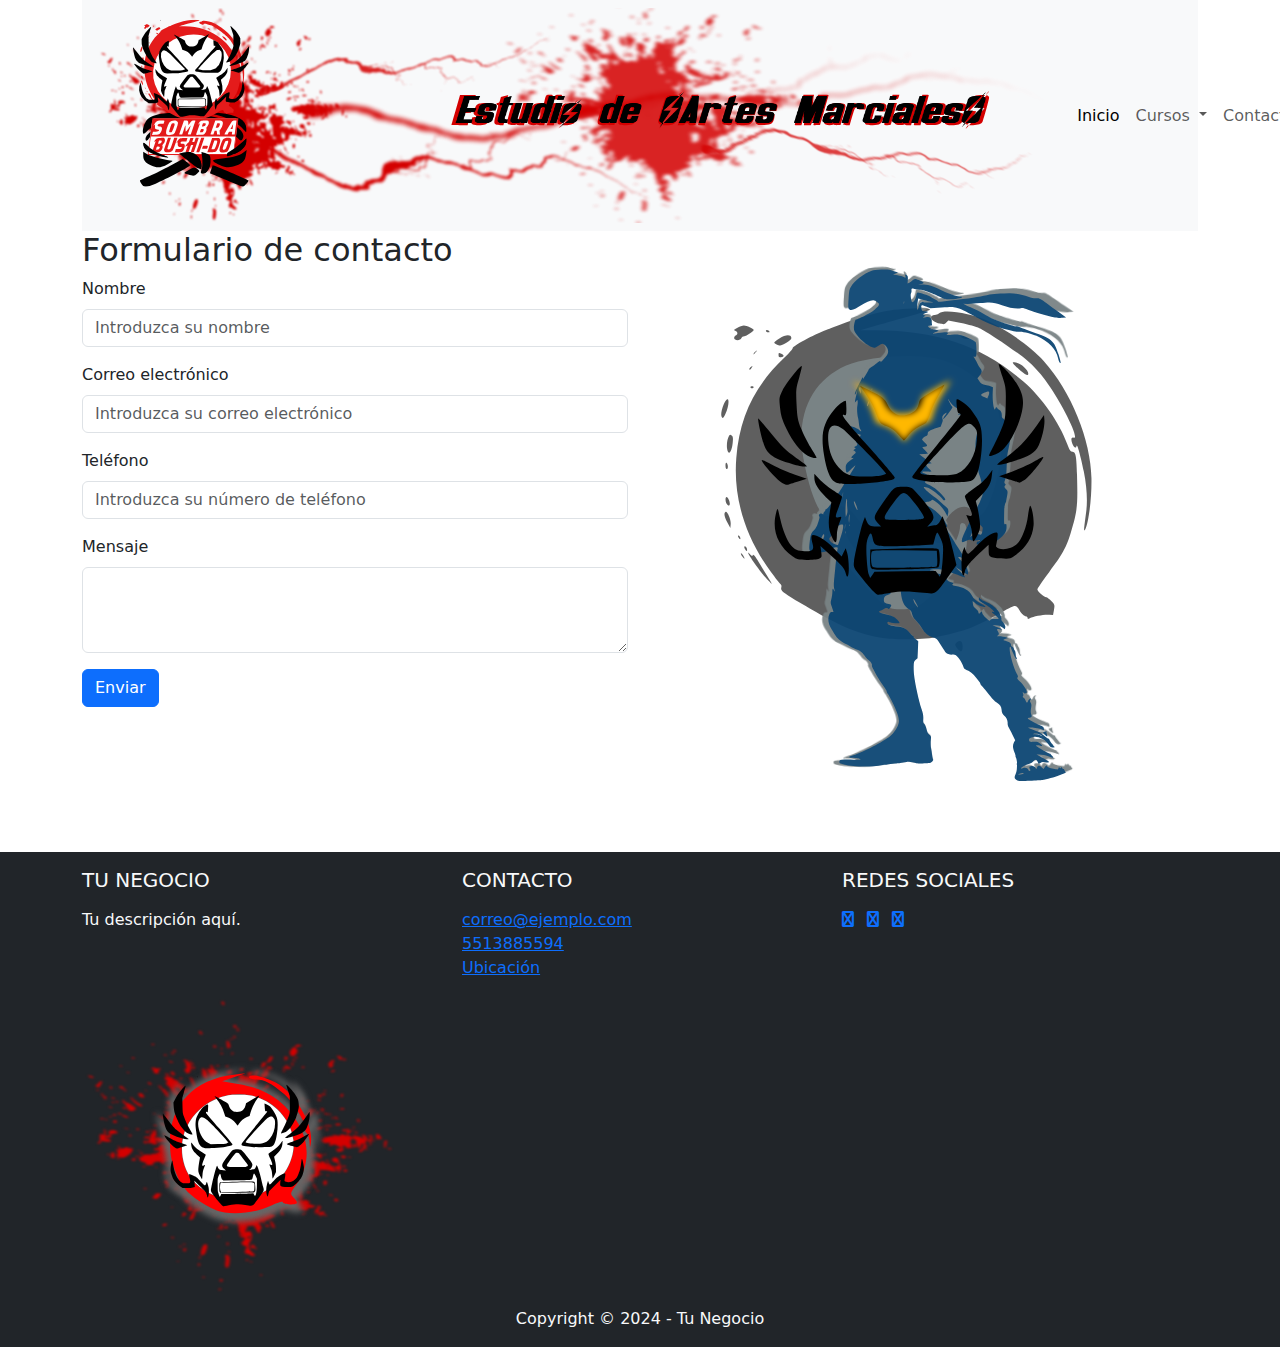
==== transformacion fisica y artes marciales/contacto.html @ 699f3b5a "Update contacto.html" ====
<!DOCTYPE html>
<html lang="es">

<head>
    <meta charset="UTF-8">
    <meta name="viewport" content="width=device-width, initial-scale=1.0">
    <title>Formulario de contacto</title>
    <script>ADS.init();
    </script>
    <link rel="stylesheet" href="https://cdnjs.cloudflare.com/ajax/libs/font-awesome/6.2.0/css/all.min.css">
    <link rel="stylesheet" href="https://cdn.jsdelivr.net/npm/bootstrap@5.2.0/dist/css/bootstrap.min.css">
</head>

<body>
    <header>
        <div class="container">
            <nav class="navbar navbar-expand-lg navbar-light bg-light">
                <a class="navbar-brand" href="#">

                </a>

                <img src="./img/BUSHIDO.svg" alt="Tu Negocio">
                </a>
                <button class="navbar-toggler" type="button" data-bs-toggle="collapse"
                    data-bs-target="#navbarSupportedContent" aria-controls="navbarSupportedContent"
                    aria-expanded="false" aria-label="Toggle navigation">
                    <span class="navbar-toggler-icon"></span>
                </button>
                <div class="collapse navbar-collapse" id="navbarSupportedContent">
                    <ul class="navbar-nav ms-auto">
                        <li class="nav-item">

                            <a class="nav-link active" aria-current="page" href="index.html">Inicio</a>
                        </li>
                        <li class="nav-item dropdown">
                            <a class="nav-link dropdown-toggle" href="#" id="navbarDropdown" role="button"
                                data-bs-toggle="dropdown" aria-expanded="false">
                                Cursos
                            </a>

                            <ul class="dropdown-menu" aria-labelledby="navbarDropdown">
                                <li><a class="dropdown-item" href="cursos artes marciales.html"> cursos Artes Marciales</a></li>
                                <li><a class="dropdown-item" href="entrenador personal.html">Entrenador Personal</a>
                                </li>
                                <li><a class="dropdown-item" href="suplementacion.html">Suplementación</a></li>
                                <li><a class="dropdown-item" href="nutricion.html">Nutrición</a></li>
                                <li><a class="dropdown-item" href="#"></a></li>
                            </ul>
                        </li>
                        <li class="nav-item">
                            <a class="nav-link" href="contacto.html">Contacto</a>
                        </li>
                    </ul>
                </div>
        </div>
        </nav>
    </header>
    <div class="container">
        <div class="row">
            <div class="col-md-6">
                <h2>Formulario de contacto</h2>
                <form action="#">
                    <div class="mb-3">
                        <label for="nombre" class="form-label">Nombre</label>
                        <input type="text" class="form-control" id="nombre" placeholder="Introduzca su nombre">
                    </div>
                    <div class="mb-3">
                        <label for="correo" class="form-label">Correo electrónico</label>
                        <input type="email" class="form-control" id="correo"
                            placeholder="Introduzca su correo electrónico">
                    </div>
                    <div class="mb-3">
                        <label for="telefono" class="form-label">Teléfono</label>
                        <input type="tel" class="form-control" id="telefono"
                            placeholder="Introduzca su número de teléfono">
                    </div>
                    <div class="mb-3">
                        <label for="mensaje" class="form-label">Mensaje</label>
                        <textarea class="form-control" id="mensaje" rows="3"></textarea>
                    </div>
                    <button type="submit" class="btn btn-primary">Enviar</button>
                </form>
            </div>
            <div class="col-md-6 text-center">
                <img src="./img/guerrero contacto.svg" alt="Logotipo guerrero" class="img-fluid">
            </div>
        </div>
    </div>
    <footer class="bg-dark text-light py-3 mt-5">
        <div class="container">
            <div class="row">
                <div class="col-md-4">
                    <h5 class="text-uppercase mb-3">Tu Negocio</h5>
                    <p>Tu descripción aquí.</p>
                </div>
                <div class="col-md-4">
                    <h5 class="text-uppercase mb-3">Contacto</h5>
                    <ul class="list-unstyled">
                        <li><a href="#">correo@ejemplo.com</a></li>
                        <li><a href="#">5513885594</a></li>
                        <li><a href="#">Ubicación</a></li>
                    </ul>
                </div>
                <div class="col-md-4">
                    <h5 class="text-uppercase mb-3">Redes Sociales</h5>
                    <ul class="list-inline">
                        <li class="list-inline-item"><a href="#"><i class="fa fa-facebook"></i></a></li>
                        <li class="list-inline-item"><a href="#"><i class="fa fa-twitter"></i></a></li>
                        <li class="list-inline-item"><a href="#"><i class="fa fa-instagram"></i></a></li>
                    </ul>
                </div>
            </div>
            <div class="logo-footer">
                <img src="./img/BUSHIDO 23.svg" alt=" artes marciales">
            </div>
            <div class="row">
                <div class="col-md-12 text-center">
                    <p class="mb-0">Copyright &copy; 2024 - Tu Negocio</p>
                </div>
            </div>
        </div>
    </footer>

    <script src="https://cdn.jsdelivr.net/npm/bootstrap@5.2.0/dist/js/bootstrap.bundle.min.js"></script>
    <script src="script.js"></script>
</body>

</html>
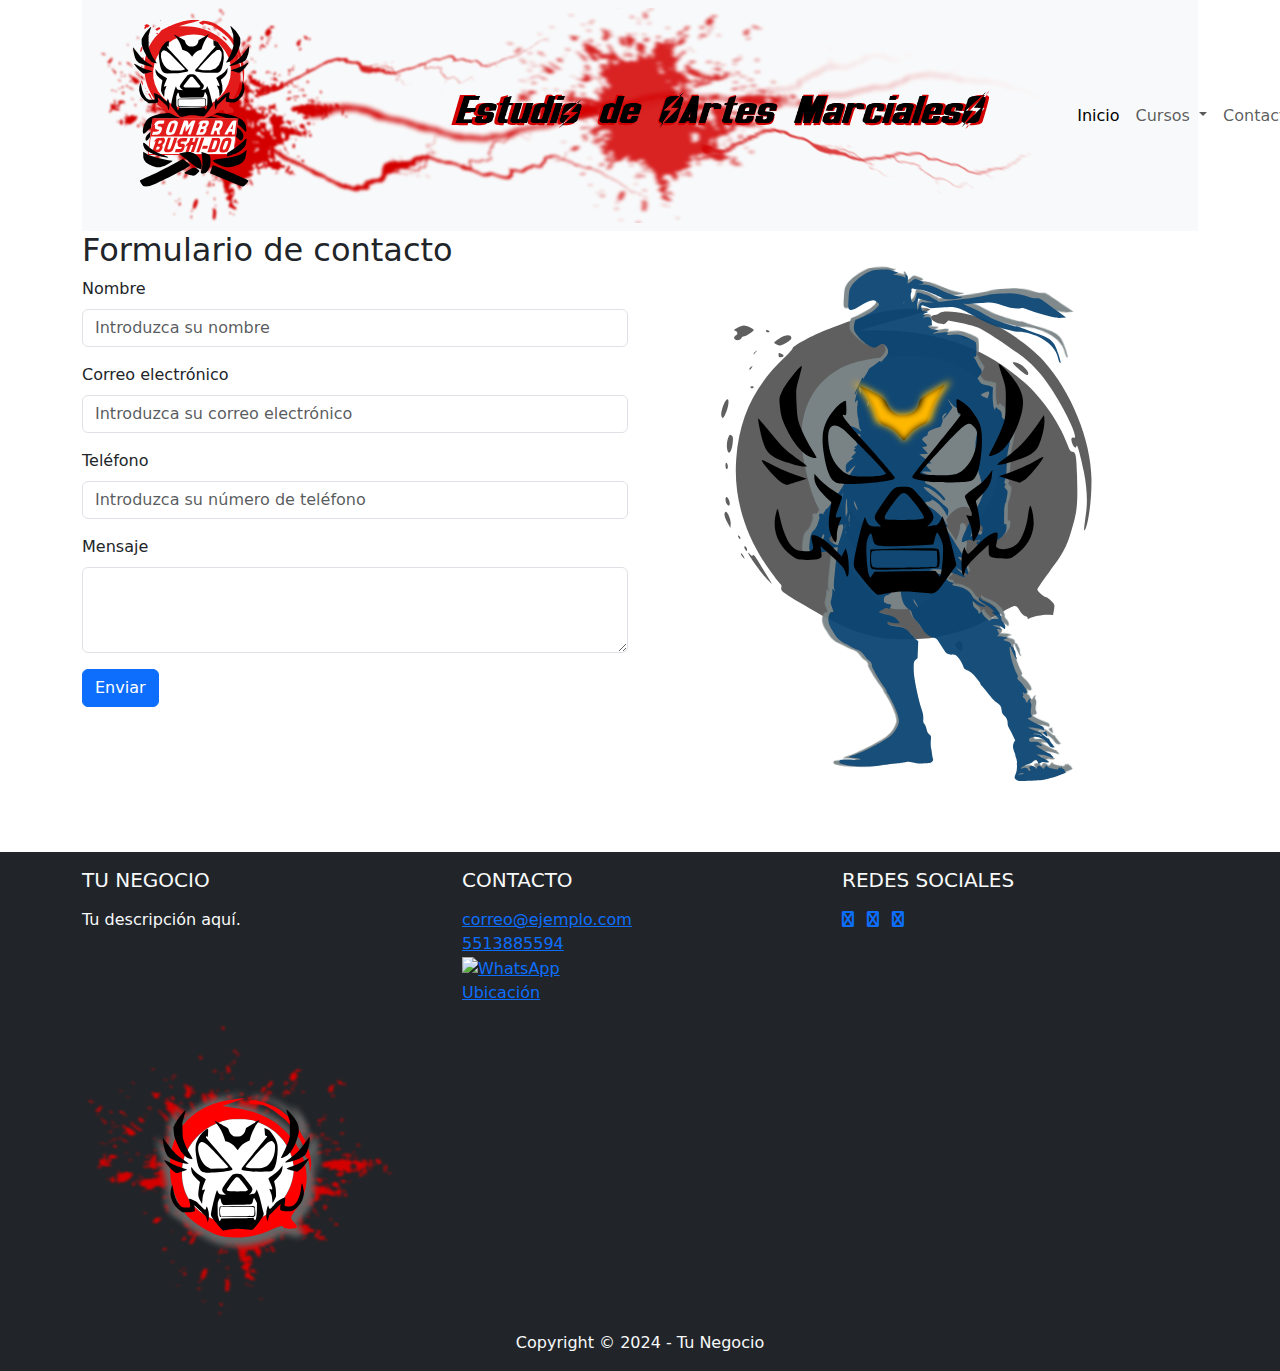
==== commit 6eebb581: "Update contacto.html" ====
--- a/transformacion fisica y artes marciales/contacto.html
+++ b/transformacion fisica y artes marciales/contacto.html
@@ -98,6 +98,7 @@
                     <ul class="list-unstyled">
                         <li><a href="#">correo@ejemplo.com</a></li>
                         <li><a href="#">5513885594</a></li>
+                        <a href="https://api.whatsapp.com/send?phone=5513885594&text=Hola!%20Me%20gustaría%20contactarte%20por%20WhatsApp."><img src="./img/logo whatsap.svg" alt="WhatsApp" width="24" height="24"></a>
                         <li><a href="#">Ubicación</a></li>
                     </ul>
                 </div>
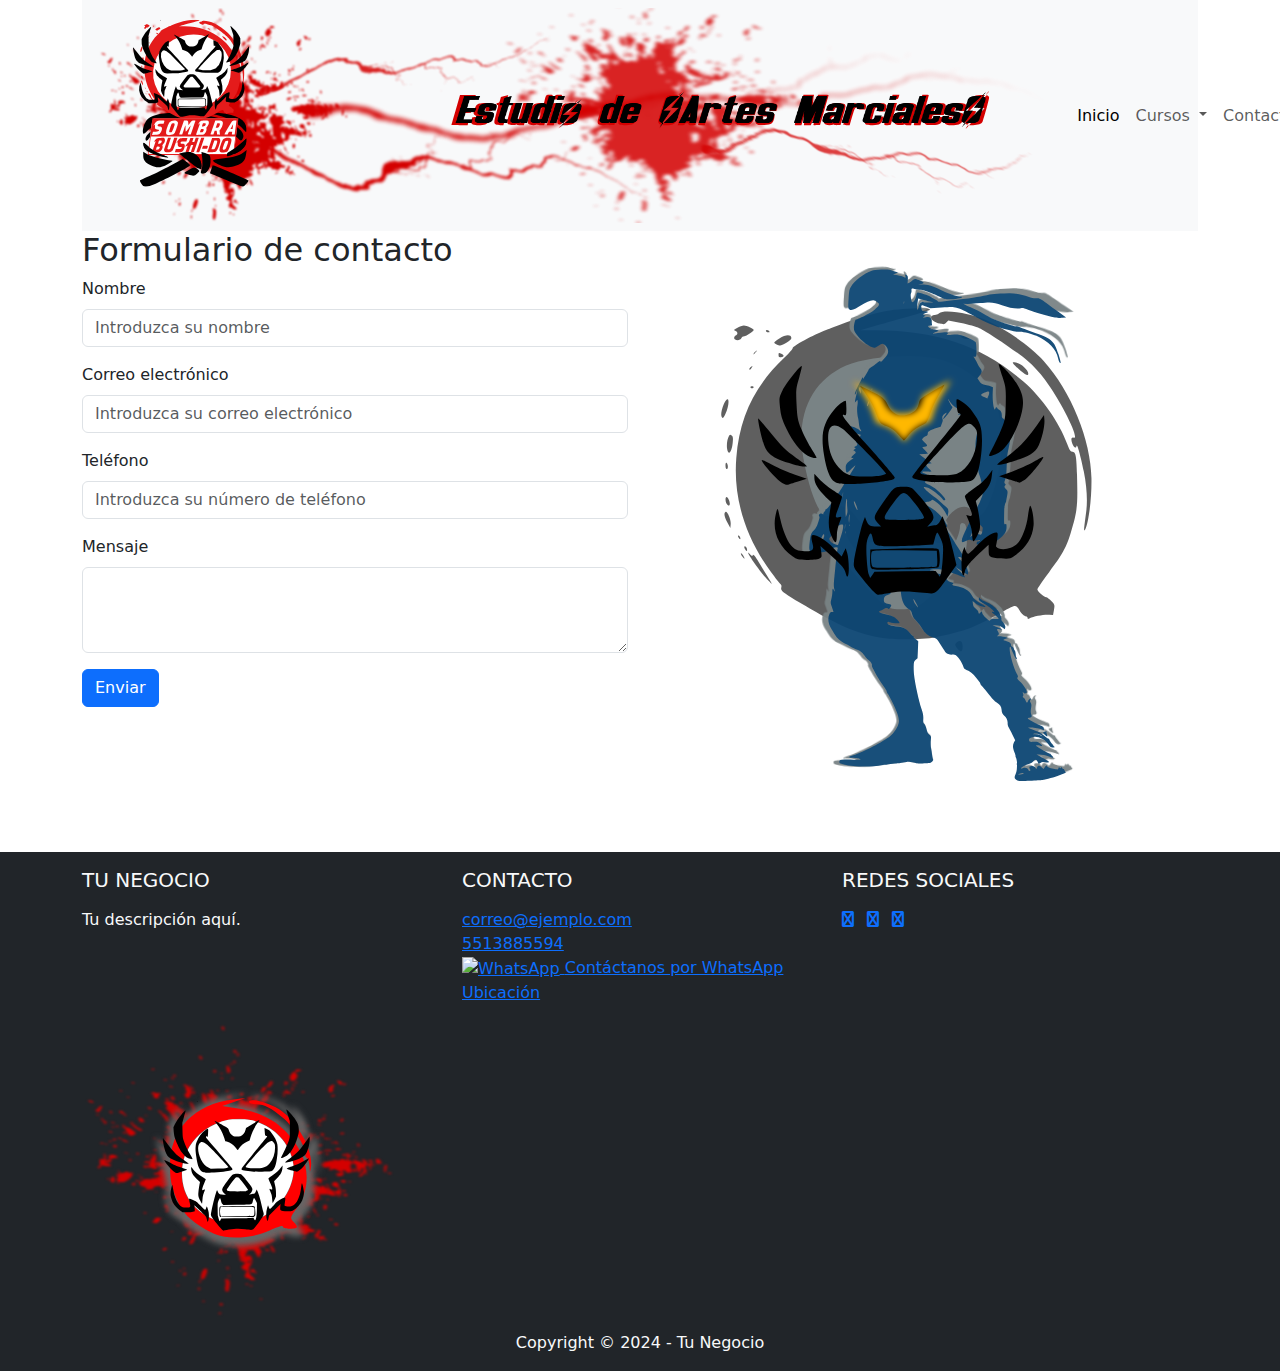
==== commit 1d9aa0a4: "Update contacto.html" ====
--- a/transformacion fisica y artes marciales/contacto.html
+++ b/transformacion fisica y artes marciales/contacto.html
@@ -98,7 +98,10 @@
                     <ul class="list-unstyled">
                         <li><a href="#">correo@ejemplo.com</a></li>
                         <li><a href="#">5513885594</a></li>
-                        <a href="https://api.whatsapp.com/send?phone=5513885594&text=Hola!%20Me%20gustaría%20contactarte%20por%20WhatsApp."><img src="./img/logo whatsap.svg" alt="WhatsApp" width="24" height="24"></a>
+                       <a href="https://api.whatsapp.com/send?phone=5513885594&text=Hola!%20Me%20gustaría%20contactarte%20por%20WhatsApp." class="whatsapp-button">
+  <img src="./img/logo-whatsapp.svg" alt="WhatsApp">
+  <span>Contáctanos por WhatsApp</span>
+</a>
                         <li><a href="#">Ubicación</a></li>
                     </ul>
                 </div>
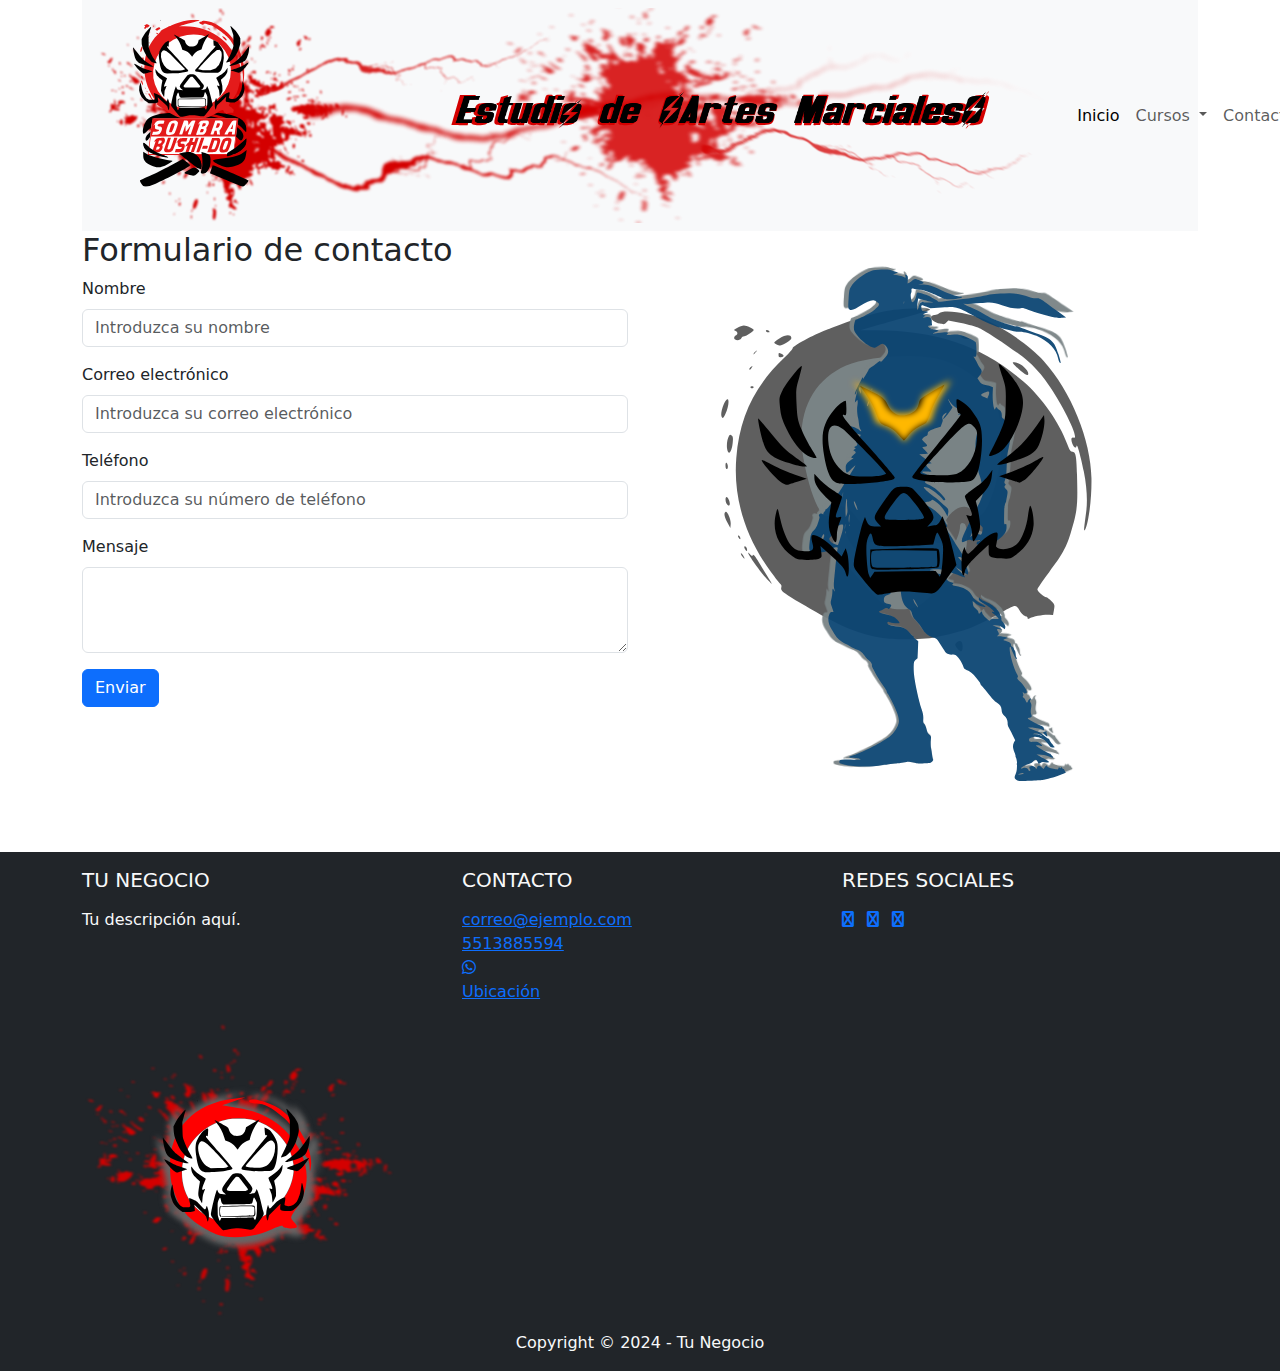
==== commit d080409c: "Update contacto.html" ====
--- a/transformacion fisica y artes marciales/contacto.html
+++ b/transformacion fisica y artes marciales/contacto.html
@@ -98,10 +98,8 @@
                     <ul class="list-unstyled">
                         <li><a href="#">correo@ejemplo.com</a></li>
                         <li><a href="#">5513885594</a></li>
-                       <a href="https://api.whatsapp.com/send?phone=5513885594&text=Hola!%20Me%20gustaría%20contactarte%20por%20WhatsApp." class="whatsapp-button">
-  <img src="./img/logo-whatsapp.svg" alt="WhatsApp">
-  <span>Contáctanos por WhatsApp</span>
-</a>
+ <li><a href="https://api.whatsapp.com/send?phone=5513885594&text=Hola!%20Me%20gustaría%20contactarte%20por%20WhatsApp."><i class="fab fa-whatsapp"></i></a></li>
+
                         <li><a href="#">Ubicación</a></li>
                     </ul>
                 </div>
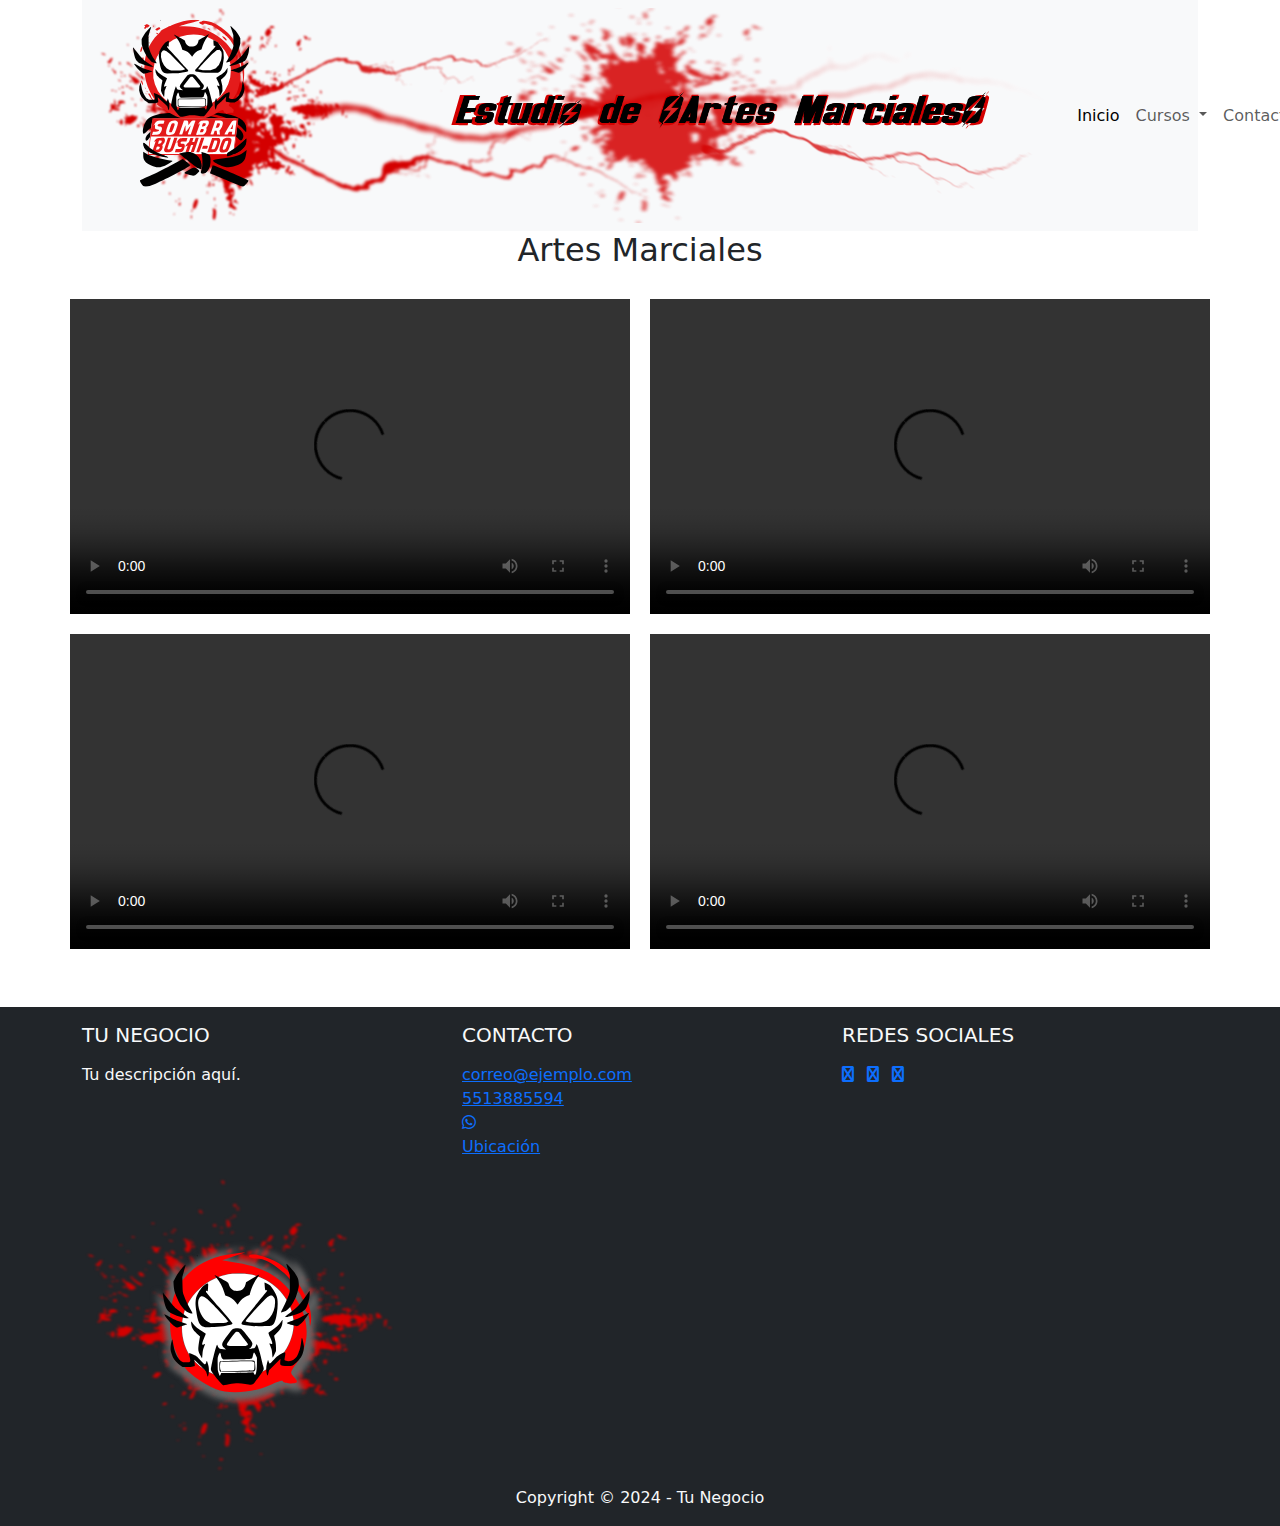
==== commit 47c4455d: "Update contacto.html" ====
--- a/transformacion fisica y artes marciales/contacto.html
+++ b/transformacion fisica y artes marciales/contacto.html
@@ -55,37 +55,34 @@
         </div>
         </nav>
     </header>
-    <div class="container">
-        <div class="row">
-            <div class="col-md-6">
-                <h2>Formulario de contacto</h2>
-                <form action="#">
-                    <div class="mb-3">
-                        <label for="nombre" class="form-label">Nombre</label>
-                        <input type="text" class="form-control" id="nombre" placeholder="Introduzca su nombre">
-                    </div>
-                    <div class="mb-3">
-                        <label for="correo" class="form-label">Correo electrónico</label>
-                        <input type="email" class="form-control" id="correo"
-                            placeholder="Introduzca su correo electrónico">
-                    </div>
-                    <div class="mb-3">
-                        <label for="telefono" class="form-label">Teléfono</label>
-                        <input type="tel" class="form-control" id="telefono"
-                            placeholder="Introduzca su número de teléfono">
-                    </div>
-                    <div class="mb-3">
-                        <label for="mensaje" class="form-label">Mensaje</label>
-                        <textarea class="form-control" id="mensaje" rows="3"></textarea>
-                    </div>
-                    <button type="submit" class="btn btn-primary">Enviar</button>
-                </form>
-            </div>
-            <div class="col-md-6 text-center">
-                <img src="./img/guerrero contacto.svg" alt="Logotipo guerrero" class="img-fluid">
-            </div>
-        </div>
-    </div>
+    
+   <title>Videos with Centered Title</title>
+  <style>
+    .center {  text-align: center;
+    }
+    
+    .videos {  display: flex;
+      justify-content: center;
+      flex-wrap: wrap;
+      margin: 20px auto;  }
+    
+    .video {  margin: 10px;  }
+  </style>
+    <h2 class="center">Artes Marciales</h2>  <div class="videos">
+        <video width="560" height="315" controls class="video">
+          <source src="./video/pelea 1.mp4" type="video/mp4">
+        </video>
+        <video width="560" height="315" controls class="video">
+          <source src="video2.mp4" type="video/mp4">
+        </video>
+        <video width="560" height="315" controls class="video">
+          <source src="video3.mp4" type="video/mp4">
+        </video>
+        <video width="560" height="315" controls class="video">
+          <source src="video4.mp4" type="video/mp4">
+        </video>
+      </div>
+    
     <footer class="bg-dark text-light py-3 mt-5">
         <div class="container">
             <div class="row">
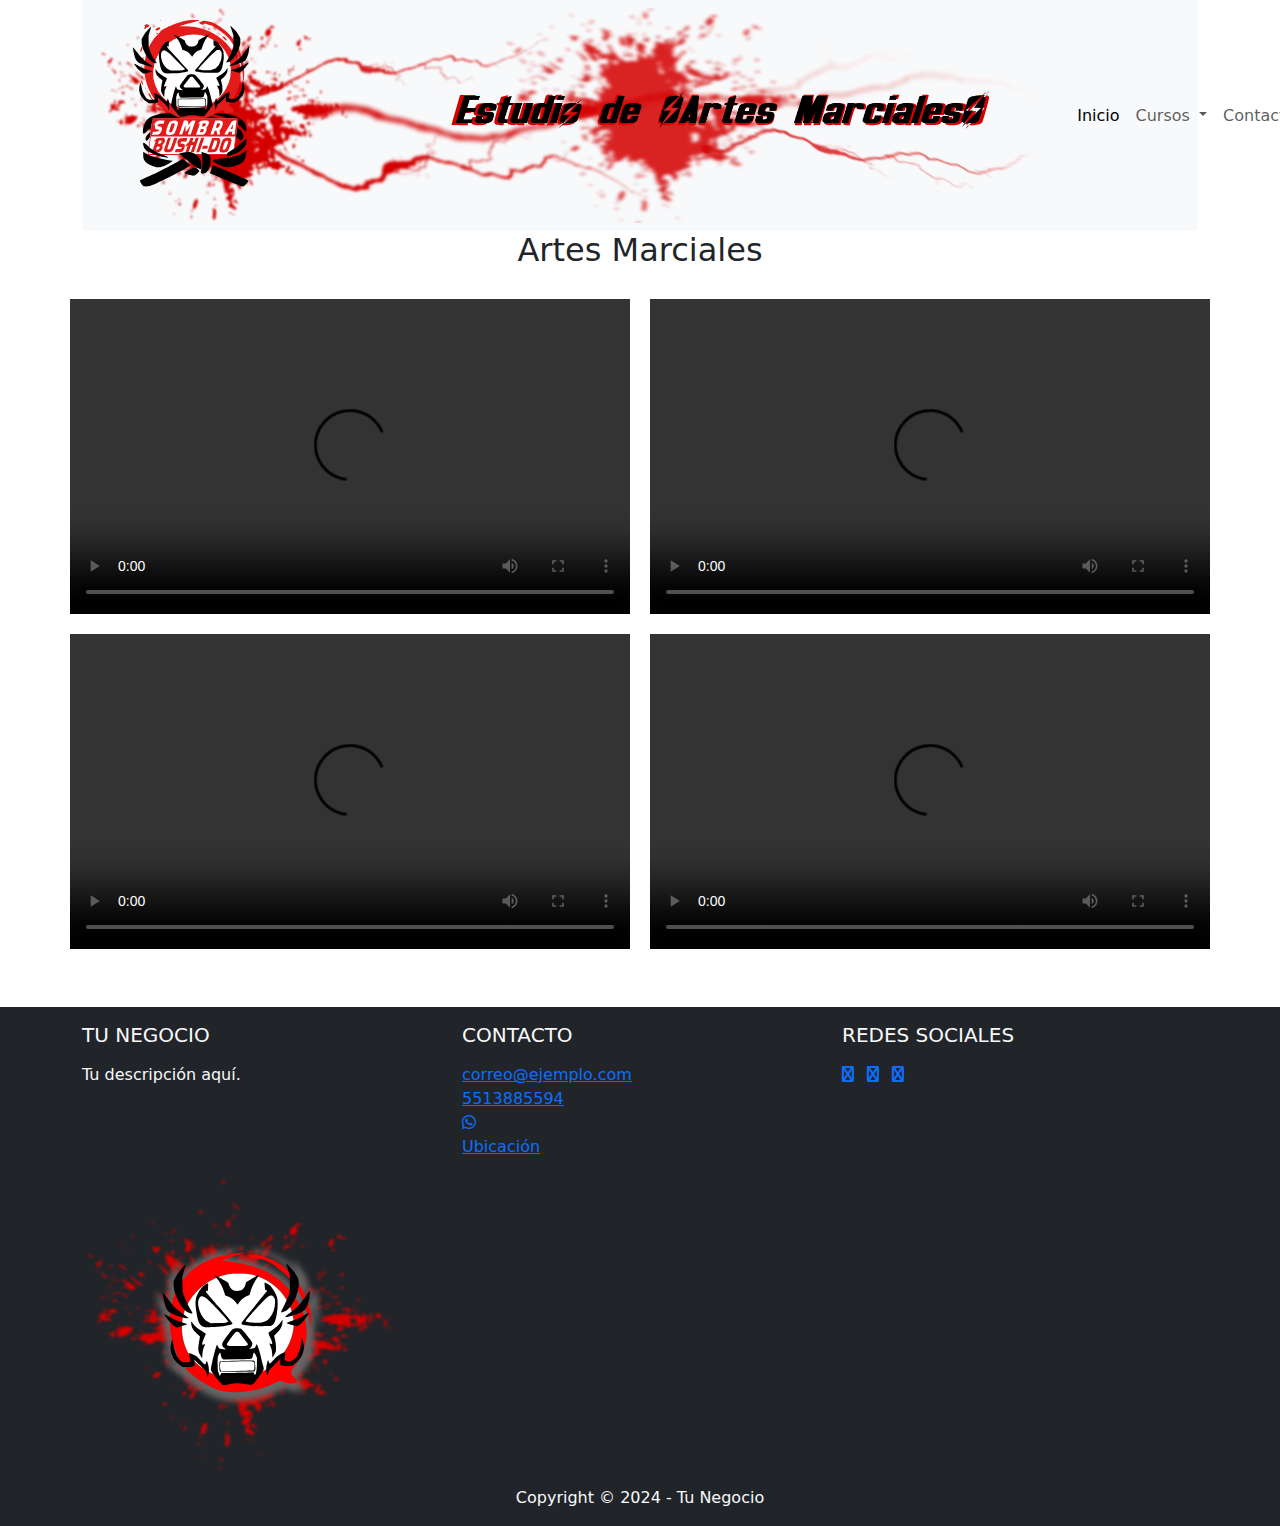
==== commit 98e0a2f9: "Update contacto.html" ====
--- a/transformacion fisica y artes marciales/contacto.html
+++ b/transformacion fisica y artes marciales/contacto.html
@@ -70,7 +70,7 @@
   </style>
     <h2 class="center">Artes Marciales</h2>  <div class="videos">
         <video width="560" height="315" controls class="video">
-          <source src="./video/pelea 1.mp4" type="video/mp4">
+          <source src="./transformacion fisica y artes marciales/pelea 1.mp4" type="video/mp4">
         </video>
         <video width="560" height="315" controls class="video">
           <source src="video2.mp4" type="video/mp4">
